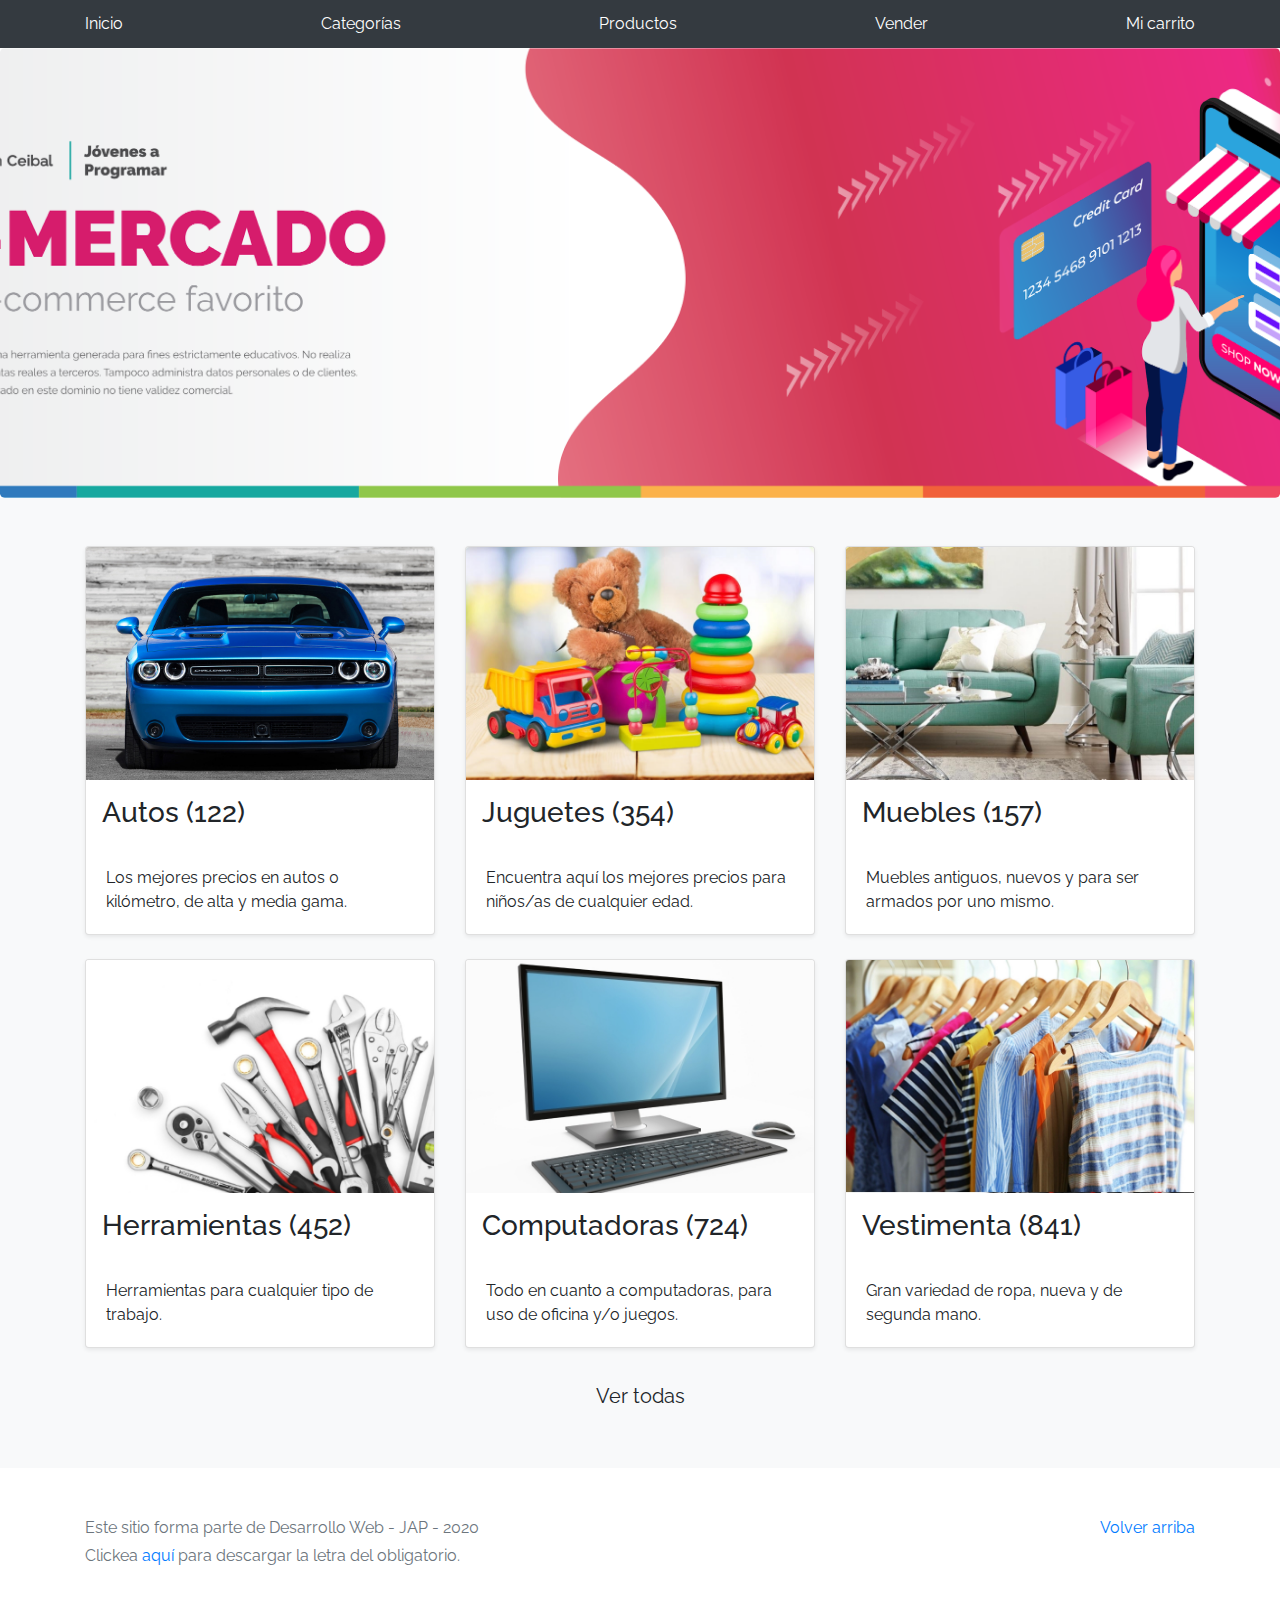
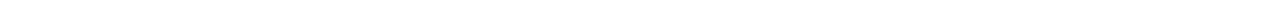
==== index.html @ 4604e55b "Initial commit" ====
<!DOCTYPE html>
<!-- saved from url=(0049)https://getbootstrap.com/docs/4.3/examples/album/ -->
<html lang="en">
  <head>
    <meta http-equiv="Content-Type" content="text/html; charset=UTF-8">
    <meta name="viewport" content="width=device-width, initial-scale=1, shrink-to-fit=no">
    <meta name="description" content="">
    <title>eMercado - Todo lo que busques está aquí</title>

    <link rel="canonical" href="https://getbootstrap.com/docs/4.3/examples/album/">
    <link href="https://fonts.googleapis.com/css?family=Raleway:300,300i,400,400i,700,700i,900,900i" rel="stylesheet">
    <!-- Bootstrap core CSS -->
    <link href="css/bootstrap.min.css" rel="stylesheet">
    <link href="css/styles.css" rel="stylesheet">
  </head>
  <body>
    <nav class="site-header sticky-top py-1 bg-dark">
      <div class="container d-flex flex-column flex-md-row justify-content-between">
        <a class="py-2 d-none d-md-inline-block" href="index.html">Inicio</a>
        <a class="py-2 d-none d-md-inline-block" href="categories.html">Categorías</a>
        <a class="py-2 d-none d-md-inline-block" href="products.html">Productos</a>
        <a class="py-2 d-none d-md-inline-block" href="sell.html">Vender</a>
        <a class="py-2 d-none d-md-inline-block" href="cart.html">Mi carrito</a>
      </div>
    </nav>
    <main role="main">
      <section class="jumbotron text-center">
        <div class="m-5">
          <h1></h1>
        </div>
      </section>
      <div class="album py-5 bg-light">
        <div class="container">
          <div class="row">
            <div class="col-md-4">
              <a href="categories.html" class="card mb-4 shadow-sm custom-card">
                <img class="bd-placeholder-img card-img-top"  src="img/cat1.jpg">
                <h3 class="m-3">Autos (122)</h3>
                <div class="card-body">
                  <p class="card-text">Los mejores precios en autos 0 kilómetro, de alta y media gama.</p>
                </div>
              </a>
            </div>
            <div class="col-md-4">
                <a href="categories.html" class="card mb-4 shadow-sm custom-card">
                  <img class="bd-placeholder-img card-img-top" src="img/cat2.jpg">
                  <h3 class="m-3">Juguetes (354)</h3>
                  <div class="card-body">
                    <p class="card-text">Encuentra aquí los mejores precios para niños/as de cualquier edad.</p>
                  </div>
                </a>
            </div>
            <div class="col-md-4">
                <a href="categories.html" class="card mb-4 shadow-sm custom-card">
                  <img class="bd-placeholder-img card-img-top" src="img/cat3.jpg">
                  <h3 class="m-3">Muebles (157)</h3>
                  <div class="card-body">
                    <p class="card-text">Muebles antiguos, nuevos y para ser armados por uno mismo.</p>
                  </div>
                </a>
            </div>
            <div class="col-md-4">
                <a href="categories.html" class="card mb-4 shadow-sm custom-card">
                  <img class="bd-placeholder-img card-img-top" src="img/cat4.jpg">
                  <h3 class="m-3">Herramientas (452)</h3>
                  <div class="card-body">
                    <p class="card-text">Herramientas para cualquier tipo de trabajo.</p>
                  </div>
                </a>
            </div>
            <div class="col-md-4">
                <a href="categories.html" class="card mb-4 shadow-sm custom-card">
                  <img class="bd-placeholder-img card-img-top" src="img/cat5.jpg">
                  <h3 class="m-3">Computadoras (724)</h3>
                  <div class="card-body">
                    <p class="card-text">Todo en cuanto a computadoras, para uso de oficina y/o juegos.</p>
                  </div>
                </a>
            </div>
            <div class="col-md-4">
                <a href="categories.html" class="card mb-4 shadow-sm custom-card">
                  <img class="bd-placeholder-img card-img-top" src="img/cat6.jpg">
                  <h3 class="m-3">Vestimenta (841)</h3>
                  <div class="card-body">
                    <p class="card-text">Gran variedad de ropa, nueva y de segunda mano.</p>
                  </div>
                </a>
            </div>
          </div>
          <div class="row">
              <a type="button" class="btn btn-light btn-lg btn-block" href="categories.html">Ver todas</a>
          </div>
        </div>
      </div>
    </main>
    <footer class="text-muted">
      <div class="container">
        <p class="float-right">
          <a href="#">Volver arriba</a>
        </p>
        <p>Este sitio forma parte de Desarrollo Web - JAP - 2020</p>
        <p>Clickea <a target="_blank" href="Letra.pdf">aquí</a> para descargar la letra del obligatorio.</p>
      </div>
    </footer>
    <script src="js/jquery-3.4.1.min.js"></script>
    <script src="js/bootstrap.bundle.min.js"></script>
    <script src="js/init.js"></script>
  </body>
</html>
---- css/styles.css ----
.jumbotron, .card-body, .container, .site-header{
    font-family: 'Raleway', serif !important;
}

.jumbotron .display-4{
    font-weight: bold;
}

.jumbotron {
  height: 50vh;
  padding: 5em inherit;
  margin-bottom: 0;
  background-color: #53C0FB;
  background: url('../img/cover_back.png');
  background-size: cover;
  background-position: center;
  background-repeat: no-repeat;
  color: black;
  font-weight: bold;
}

@media (min-width: 768px) {
  .jumbotron {
    padding-top: 6rem;
    padding-bottom: 6rem;
  }
}

.jumbotron p:last-child {
  margin-bottom: 0;
}

.jumbotron-heading {
  font-weight: 300;
}

.jumbotron .container {
  max-width: 40rem;
  background-color: rgba(255, 255, 255, 0.5);
  border-radius: 10px;
  text-shadow: 1px 1px 2px grey;
}

.jumbotron .lead{
  font-size: 38px;
}

footer {
  padding-top: 3rem;
  padding-bottom: 3rem;
}

footer p {
  margin-bottom: .25rem;
}

.site-header a {
  color: white;
  transition: ease-in-out color .15s;
}

.light-text {
  color: white;
}

.site-header .dropdown-menu a {
  color: black;
}

.dropzone{
  border: 2px dashed #0087F7;
  border-radius: 5px;
  background: white;
}

.alert{
  position: fixed;
  top:80px;
  width: 50%;
  left: 50%;
  transform: translate(-50%, 0);
}

.lds-ring {
  display: inline-block;
  position: relative;
  width: 64px;
  height: 64px;
  top:50%;
  left: 50%;
}
.lds-ring div {
  box-sizing: border-box;
  display: block;
  position: absolute;
  width: 51px;
  height: 51px;
  margin: 6px;
  border: 6px solid #fff;
  border-radius: 50%;
  animation: lds-ring 1.2s cubic-bezier(0.5, 0, 0.5, 1) infinite;
  border-color: #fff transparent transparent transparent;
}
.lds-ring div:nth-child(1) {
  animation-delay: -0.45s;
}
.lds-ring div:nth-child(2) {
  animation-delay: -0.3s;
}
.lds-ring div:nth-child(3) {
  animation-delay: -0.15s;
}
@keyframes lds-ring {
  0% {
    transform: rotate(0deg);
  }
  100% {
    transform: rotate(360deg);
  }
}

#spinner-wrapper{
  position: fixed;
  background-color: rgba(0,0,0,0.5);
  width:100%;
  height: 100%;
  top:0;
  left:0;
  z-index: 1021;
  display: none;
}

a.custom-card,
a.custom-card:hover {
  color: inherit;
  text-decoration: inherit;
}

.checked {
  color: orange;
}
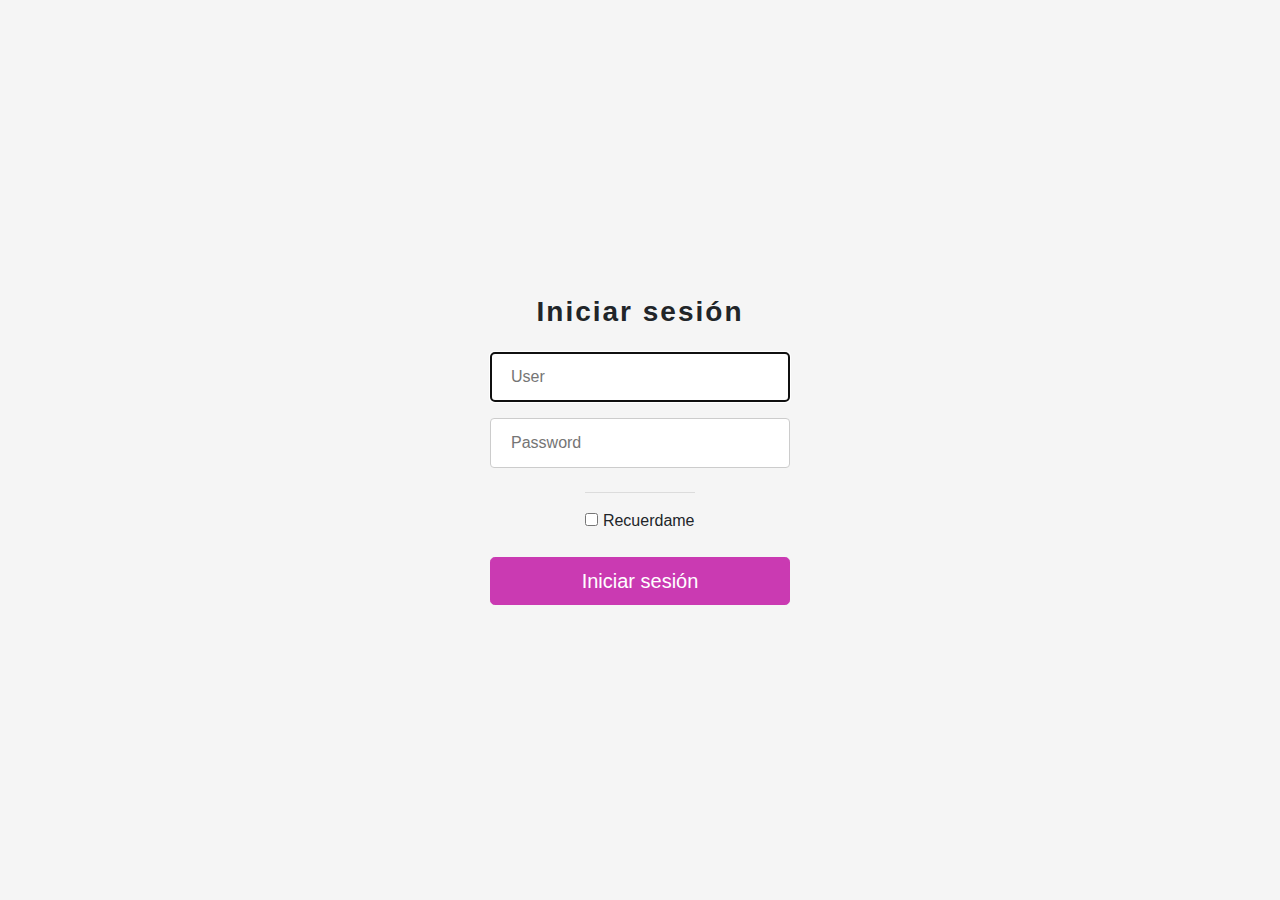
==== commit 5e734e99: "Usuario y Filtros" ====
--- a/index.html
+++ b/index.html
@@ -1,109 +1,44 @@
 <!DOCTYPE html>
 <!-- saved from url=(0049)https://getbootstrap.com/docs/4.3/examples/album/ -->
 <html lang="en">
-  <head>
-    <meta http-equiv="Content-Type" content="text/html; charset=UTF-8">
-    <meta name="viewport" content="width=device-width, initial-scale=1, shrink-to-fit=no">
-    <meta name="description" content="">
-    <title>eMercado - Todo lo que busques está aquí</title>
 
-    <link rel="canonical" href="https://getbootstrap.com/docs/4.3/examples/album/">
-    <link href="https://fonts.googleapis.com/css?family=Raleway:300,300i,400,400i,700,700i,900,900i" rel="stylesheet">
-    <!-- Bootstrap core CSS -->
-    <link href="css/bootstrap.min.css" rel="stylesheet">
-    <link href="css/styles.css" rel="stylesheet">
-  </head>
-  <body>
-    <nav class="site-header sticky-top py-1 bg-dark">
-      <div class="container d-flex flex-column flex-md-row justify-content-between">
-        <a class="py-2 d-none d-md-inline-block" href="index.html">Inicio</a>
-        <a class="py-2 d-none d-md-inline-block" href="categories.html">Categorías</a>
-        <a class="py-2 d-none d-md-inline-block" href="products.html">Productos</a>
-        <a class="py-2 d-none d-md-inline-block" href="sell.html">Vender</a>
-        <a class="py-2 d-none d-md-inline-block" href="cart.html">Mi carrito</a>
-      </div>
-    </nav>
-    <main role="main">
-      <section class="jumbotron text-center">
-        <div class="m-5">
-          <h1></h1>
-        </div>
-      </section>
-      <div class="album py-5 bg-light">
-        <div class="container">
-          <div class="row">
-            <div class="col-md-4">
-              <a href="categories.html" class="card mb-4 shadow-sm custom-card">
-                <img class="bd-placeholder-img card-img-top"  src="img/cat1.jpg">
-                <h3 class="m-3">Autos (122)</h3>
-                <div class="card-body">
-                  <p class="card-text">Los mejores precios en autos 0 kilómetro, de alta y media gama.</p>
-                </div>
-              </a>
-            </div>
-            <div class="col-md-4">
-                <a href="categories.html" class="card mb-4 shadow-sm custom-card">
-                  <img class="bd-placeholder-img card-img-top" src="img/cat2.jpg">
-                  <h3 class="m-3">Juguetes (354)</h3>
-                  <div class="card-body">
-                    <p class="card-text">Encuentra aquí los mejores precios para niños/as de cualquier edad.</p>
-                  </div>
-                </a>
-            </div>
-            <div class="col-md-4">
-                <a href="categories.html" class="card mb-4 shadow-sm custom-card">
-                  <img class="bd-placeholder-img card-img-top" src="img/cat3.jpg">
-                  <h3 class="m-3">Muebles (157)</h3>
-                  <div class="card-body">
-                    <p class="card-text">Muebles antiguos, nuevos y para ser armados por uno mismo.</p>
-                  </div>
-                </a>
-            </div>
-            <div class="col-md-4">
-                <a href="categories.html" class="card mb-4 shadow-sm custom-card">
-                  <img class="bd-placeholder-img card-img-top" src="img/cat4.jpg">
-                  <h3 class="m-3">Herramientas (452)</h3>
-                  <div class="card-body">
-                    <p class="card-text">Herramientas para cualquier tipo de trabajo.</p>
-                  </div>
-                </a>
-            </div>
-            <div class="col-md-4">
-                <a href="categories.html" class="card mb-4 shadow-sm custom-card">
-                  <img class="bd-placeholder-img card-img-top" src="img/cat5.jpg">
-                  <h3 class="m-3">Computadoras (724)</h3>
-                  <div class="card-body">
-                    <p class="card-text">Todo en cuanto a computadoras, para uso de oficina y/o juegos.</p>
-                  </div>
-                </a>
-            </div>
-            <div class="col-md-4">
-                <a href="categories.html" class="card mb-4 shadow-sm custom-card">
-                  <img class="bd-placeholder-img card-img-top" src="img/cat6.jpg">
-                  <h3 class="m-3">Vestimenta (841)</h3>
-                  <div class="card-body">
-                    <p class="card-text">Gran variedad de ropa, nueva y de segunda mano.</p>
-                  </div>
-                </a>
-            </div>
-          </div>
-          <div class="row">
-              <a type="button" class="btn btn-light btn-lg btn-block" href="categories.html">Ver todas</a>
-          </div>
-        </div>
-      </div>
-    </main>
-    <footer class="text-muted">
-      <div class="container">
-        <p class="float-right">
-          <a href="#">Volver arriba</a>
-        </p>
-        <p>Este sitio forma parte de Desarrollo Web - JAP - 2020</p>
-        <p>Clickea <a target="_blank" href="Letra.pdf">aquí</a> para descargar la letra del obligatorio.</p>
-      </div>
-    </footer>
-    <script src="js/jquery-3.4.1.min.js"></script>
-    <script src="js/bootstrap.bundle.min.js"></script>
-    <script src="js/init.js"></script>
-  </body>
+<head>
+  <meta http-equiv="Content-Type" content="text/html; charset=UTF-8">
+  <meta name="viewport" content="width=device-width, initial-scale=1, shrink-to-fit=no">
+  <meta name="description" content="">
+  <title>eMercado - Todo lo que busques está aquí</title>
+ 
+  <link rel="canonical" href="https://getbootstrap.com/docs/4.3/examples/album/">
+  <link href="https://fonts.googleapis.com/css?family=Raleway:300,300i,400,400i,700,700i,900,900i" rel="stylesheet">
+  <!-- Bootstrap core CSS -->
+  <link href="css/bootstrap.min.css" rel="stylesheet">
+  <link href="css/styleslogin.css" rel="stylesheet">
+  
+  <link href="css/styles.css" rel="stylesheet">
+  
+</head>
+
+<body class="text-center">
+  <form id="form" class="form-signin">
+    <h3 class="mb-3 font-weigth-bold"> Iniciar sesión</h3>
+    <label for="inputUser" class="sr-only"> User:</label>
+    <input type="texto" id="inputUser" class="form-Control" placeholder="User" required autofocus>
+    <label  class="sr-only"> Contraseña:</label>
+    <input type="password" id="inputPassword" class="form-Control" placeholder="Password" required autofocus>
+    
+    
+    <!-- Aún no hace nada -->
+    <div class="checkbox mb-3">
+      <label>
+        <hr>
+        <input type="checkbox" value="remember-me"> Recuerdame
+      </label>
+    </div>
+    <button class="btn btn-lg btn-primary btn-block" type="submit">Iniciar sesión </button>
+ </form>
+
+  <script src="js/init.js"></script>
+  <script src="js/login.js"></script>
+  
+</body>
 </html>--- a/css/styleslogin.css
+++ b/css/styleslogin.css
@@ -0,0 +1,68 @@
+
+html,
+body {
+  height: 100%;
+}
+.font-weigth-bold{
+ letter-spacing: 2px;
+ font-weight: bold;
+ font-family: 'Segoe UI', Tahoma, Geneva, Verdana, sans-serif;
+}
+body {
+  display: -ms-flexbox;
+  display: flex;
+  -ms-flex-align: center;
+  align-items: center;
+  padding-top: 40px;
+  padding-bottom: 40px;
+  background-color: #f5f5f5;
+}
+
+.form-signin {
+  width: 100%;
+  max-width: 330px;
+  padding: 15px;
+  margin: auto;
+}
+.form-signin .checkbox {
+  font-weight: 400;
+}
+.form-signin .form-control {
+  position: relative;
+  box-sizing: border-box;
+  height: auto;
+  padding: 10px;
+  font-size: 16px;
+}
+.form-signin .form-control:focus {
+  z-index: 2;
+}
+.form-signin input[type="texto"] {
+    width: 100%;
+    padding: 12px 20px;
+    margin: 8px 0;
+    display: inline-block;
+    border: 1px solid #ccc;
+    border-radius: 4px;
+    box-sizing: border-box;
+  }
+  .form-signin input[type="password"] {
+    width: 100%;
+    padding: 12px 20px;
+    margin: 8px 0;
+    display: inline-block;
+    border: 1px solid #ccc;
+    border-radius: 4px;
+    box-sizing: border-box;
+  }
+
+.btn:hover {
+    background-color: #b12f9b;
+    outline: none;
+  }
+.btn {
+    background-color:  #ca3ab2;
+    border-color: #ca3ab2;
+    cursor: pointer;
+    
+}--- a/css/styles.css
+++ b/css/styles.css
@@ -138,4 +138,4 @@
 
 .checked {
   color: orange;
-}+}
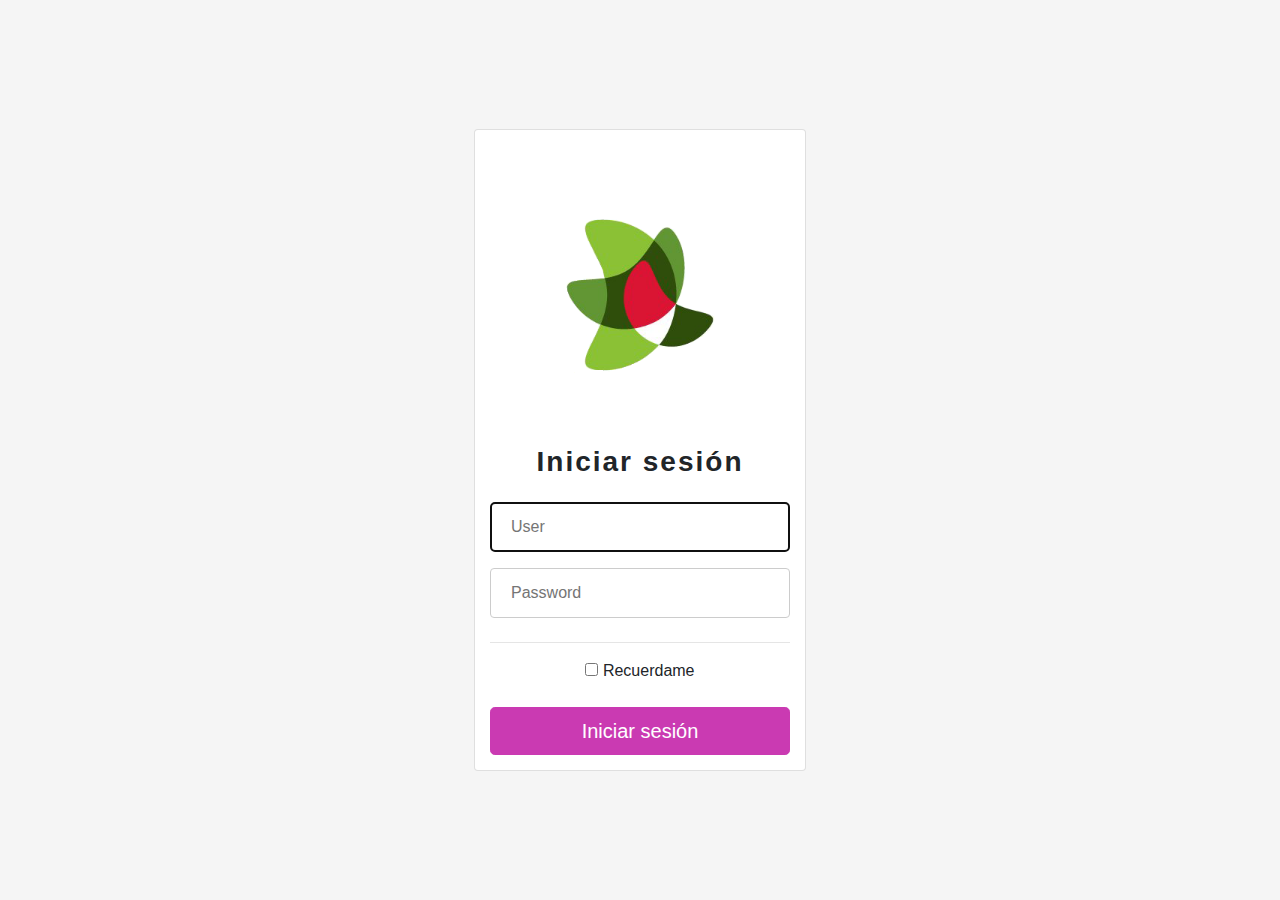
==== commit f879b914: "Entrega 8" ====
--- a/index.html
+++ b/index.html
@@ -18,25 +18,28 @@
   
 </head>
 
-<body class="text-center">
-  <form id="form" class="form-signin">
-    <h3 class="mb-3 font-weigth-bold"> Iniciar sesión</h3>
-    <label for="inputUser" class="sr-only"> User:</label>
-    <input type="texto" id="inputUser" class="form-Control" placeholder="User" required autofocus>
-    <label  class="sr-only"> Contraseña:</label>
-    <input type="password" id="inputPassword" class="form-Control" placeholder="Password" required autofocus>
-    
-    
-    <!-- Aún no hace nada -->
-    <div class="checkbox mb-3">
-      <label>
-        <hr>
-        <input type="checkbox" value="remember-me"> Recuerdame
-      </label>
-    </div>
-    <button class="btn btn-lg btn-primary btn-block" type="submit">Iniciar sesión </button>
- </form>
-
+<body class="justify-content-center text-center">
+  <div class="card">
+        <form id="form" class="form-signin">
+              <img class="card-img" src="img/icon.png">
+              
+              <h3 class="mb-3 font-weigth-bold"> Iniciar sesión</h3>
+              <label for="inputUser" class="sr-only"> User:</label>
+              <input type="texto" id="inputUser" class="form-Control" placeholder="User" required autofocus>
+              <label  class="sr-only"> Contraseña:</label>
+              <input type="password" id="inputPassword" class="form-Control" placeholder="Password" required autofocus>
+              
+              <hr>
+              <!-- Aún no hace nada -->
+              <div class="checkbox mb-3">
+                <label>
+                  
+                  <input type="checkbox" value="remember-me"> Recuerdame
+                </label>
+              </div>
+              <button class="btn btn-lg btn-primary btn-block" type="submit">Iniciar sesión </button>
+      </form>
+</div>
   <script src="js/init.js"></script>
   <script src="js/login.js"></script>
   
--- a/css/styles.css
+++ b/css/styles.css
@@ -139,3 +139,48 @@
 .checked {
   color: orange;
 }
+div.stars {
+  width: 270px;
+  align-content: center;
+  
+}
+
+input.star { display: none; }
+
+label.star {
+  float: right;
+  padding: 10px;
+  font-size: 36px;
+  color: #444;
+  transition: all .2s;
+}
+
+input.star:checked ~ label.star:before {
+  content: '\2605';
+  color:orange;
+  transition: all .25s;
+}
+
+input.star-5:checked ~ label.star:before {
+  color: rgb(255, 217, 0);
+  text-shadow: 0 0 20px #952;
+}
+
+input.star-1:checked ~ label.star:before { color: #F62; }
+
+label.star:hover { transform: rotate(-15deg) scale(1.3); }
+
+label.star:before {
+  content: '\2605';
+}
+
+.btn:hover {
+  background-color: #b12f9b;
+  outline: none;
+}
+.btn {
+  background-color:  #ca3ab2;
+  border-color: #ca3ab2;
+  cursor: pointer;
+  
+}